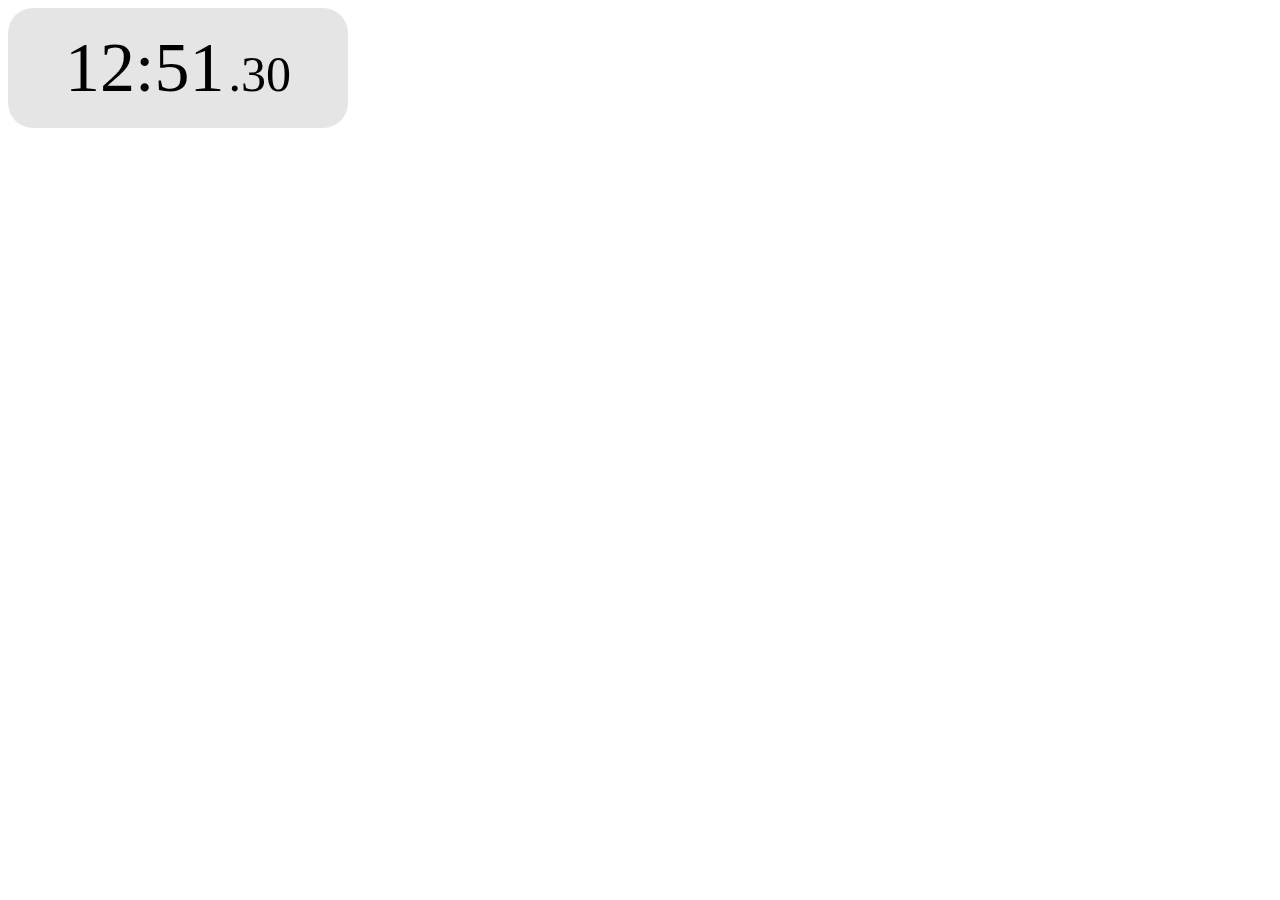
==== index.html @ 0a610112 "greeting1" ====
<!DOCTYPE html>
<html lang="en">
  <head>
    <link rel="stylesheet" href="styles.css" />
    <meta charset="UTF-8" />
    <meta http-equiv="X-UA-Compatible" content="IE=edge" />
    <meta name="viewport" content="width=device-width, initial-scale=1.0" />
    <title>Momentum</title>
  </head>
  <body>
    <div class="js-clock clock">
      <span class="clock__time">00:00</span>
      <span class="clock__sec">.00</span>
    </div>
    <form class="js-greetingForm greetingForm">
      <input type="text" placeholder="What is your name?" />
    </form>
    <h4 class="js-greetings greetings"></h4>
    <script src="clock.js"></script>
    <script src="greeting.js"></script>
  </body>
</html>
---- styles.css ----
@import "clock.css";
@import "greetingForm.css";
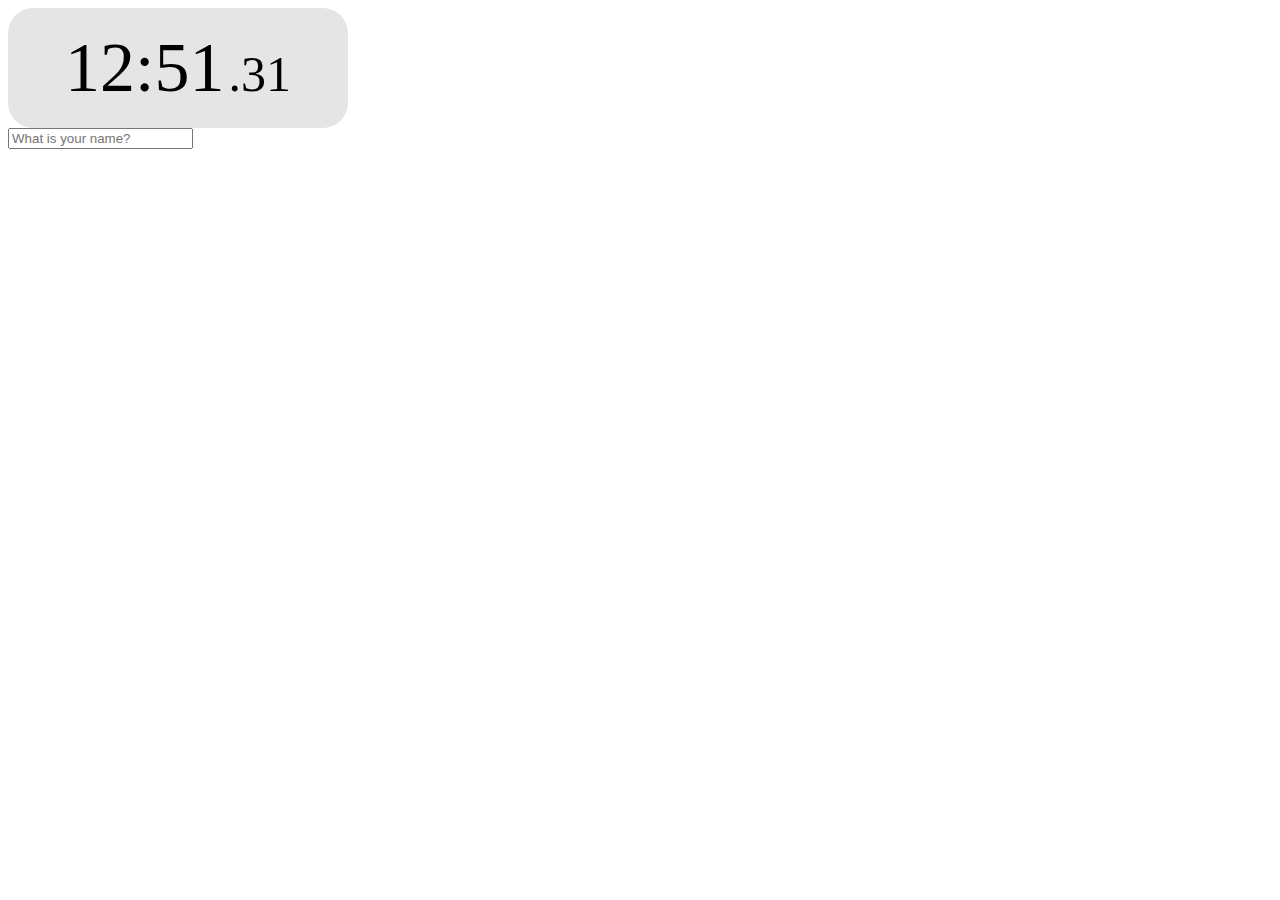
==== commit ff6ddc1a: "greetingprac" ====
--- a/index.html
+++ b/index.html
@@ -15,7 +15,7 @@
     <form class="js-greetingForm greetingForm">
       <input type="text" placeholder="What is your name?" />
     </form>
-    <h4 class="js-greetings greetings"></h4>
+    <h4 class="js-greeting greeting"></h4>
     <script src="clock.js"></script>
     <script src="greeting.js"></script>
   </body>
--- a/styles.css
+++ b/styles.css
@@ -1,2 +1,2 @@
 @import "clock.css";
-@import "greetingForm.css";
+@import "greeting.css";
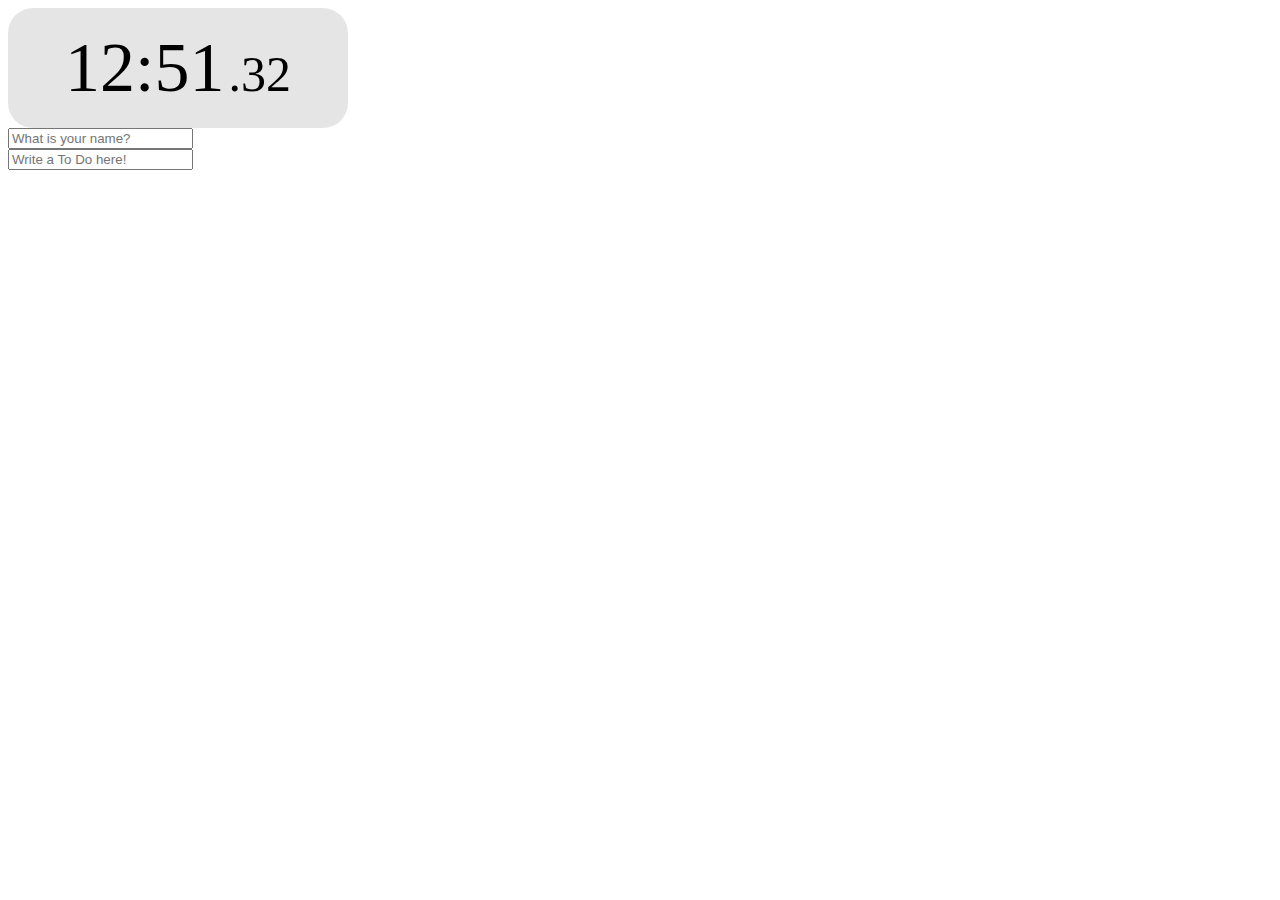
==== commit e70fba13: "todo1" ====
--- a/index.html
+++ b/index.html
@@ -16,7 +16,12 @@
       <input type="text" placeholder="What is your name?" />
     </form>
     <h4 class="js-greeting greeting"></h4>
+    <form class="js-toDoForm toDoForm">
+      <input type="text" placeholder="Write a To Do here!" />
+    </form>
+    <ul class="js-toDoList"></ul>
     <script src="clock.js"></script>
     <script src="greeting.js"></script>
+    <script src="todo.js"></script>
   </body>
 </html>
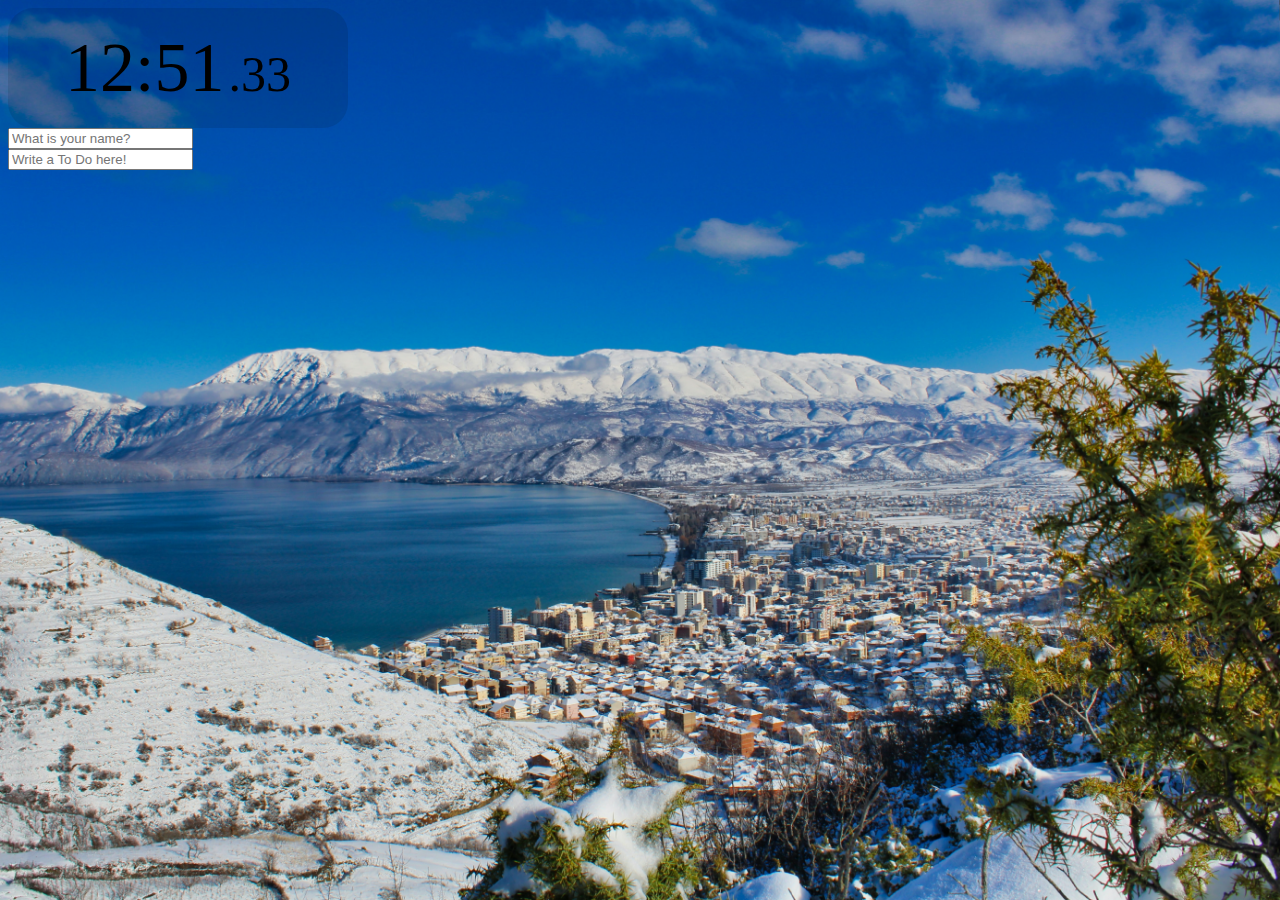
==== commit 710af021: "bg" ====
--- a/index.html
+++ b/index.html
@@ -23,5 +23,6 @@
     <script src="clock.js"></script>
     <script src="greeting.js"></script>
     <script src="todo.js"></script>
+    <script src="bg.js"></script>
   </body>
 </html>
--- a/styles.css
+++ b/styles.css
@@ -1,2 +1,25 @@
 @import "clock.css";
 @import "greeting.css";
+
+body {
+  background-color: gray;
+}
+
+@keyframes fadeIn {
+  from {
+    opacity: 0;
+  }
+  to {
+    opacity: 1;
+  }
+}
+
+.bgImage {
+  position: absolute;
+  top: 0;
+  left: 0;
+  width: 100%;
+  height: 100%;
+  z-index: -1;
+  animation: fadeIn 0.5s ease-in-out;
+}
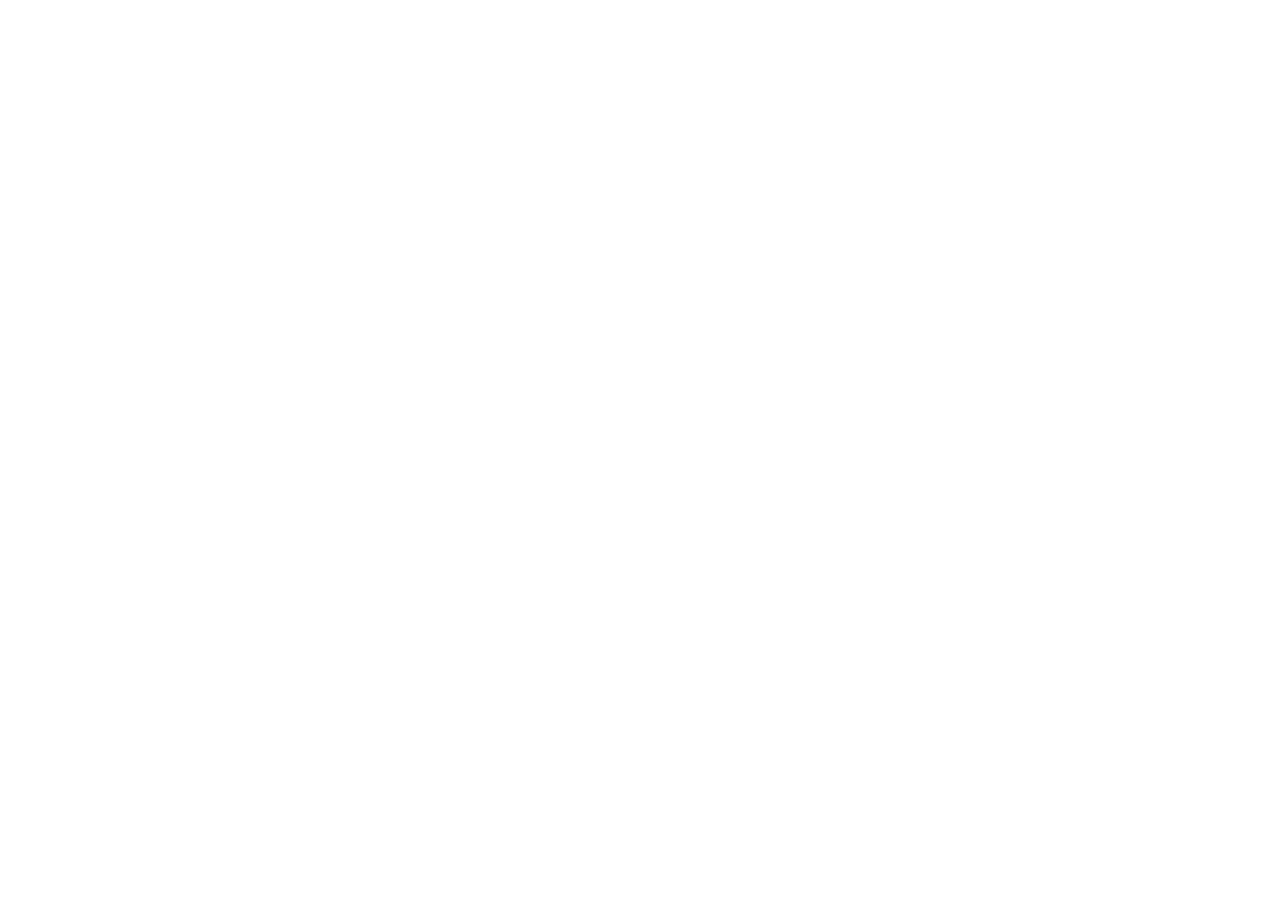
==== commit 7bd938f4: "0722" ====
--- a/index.html
+++ b/index.html
@@ -1,28 +1,12 @@
 <!DOCTYPE html>
 <html lang="en">
   <head>
-    <link rel="stylesheet" href="styles.css" />
     <meta charset="UTF-8" />
     <meta http-equiv="X-UA-Compatible" content="IE=edge" />
     <meta name="viewport" content="width=device-width, initial-scale=1.0" />
-    <title>Momentum</title>
+    <title>Document</title>
   </head>
   <body>
-    <div class="js-clock clock">
-      <span class="clock__time">00:00</span>
-      <span class="clock__sec">.00</span>
-    </div>
-    <form class="js-greetingForm greetingForm">
-      <input type="text" placeholder="What is your name?" />
-    </form>
-    <h4 class="js-greeting greeting"></h4>
-    <form class="js-toDoForm toDoForm">
-      <input type="text" placeholder="Write a To Do here!" />
-    </form>
-    <ul class="js-toDoList"></ul>
-    <script src="clock.js"></script>
-    <script src="greeting.js"></script>
-    <script src="todo.js"></script>
-    <script src="bg.js"></script>
+    <script src="app.js"></script>
   </body>
 </html>
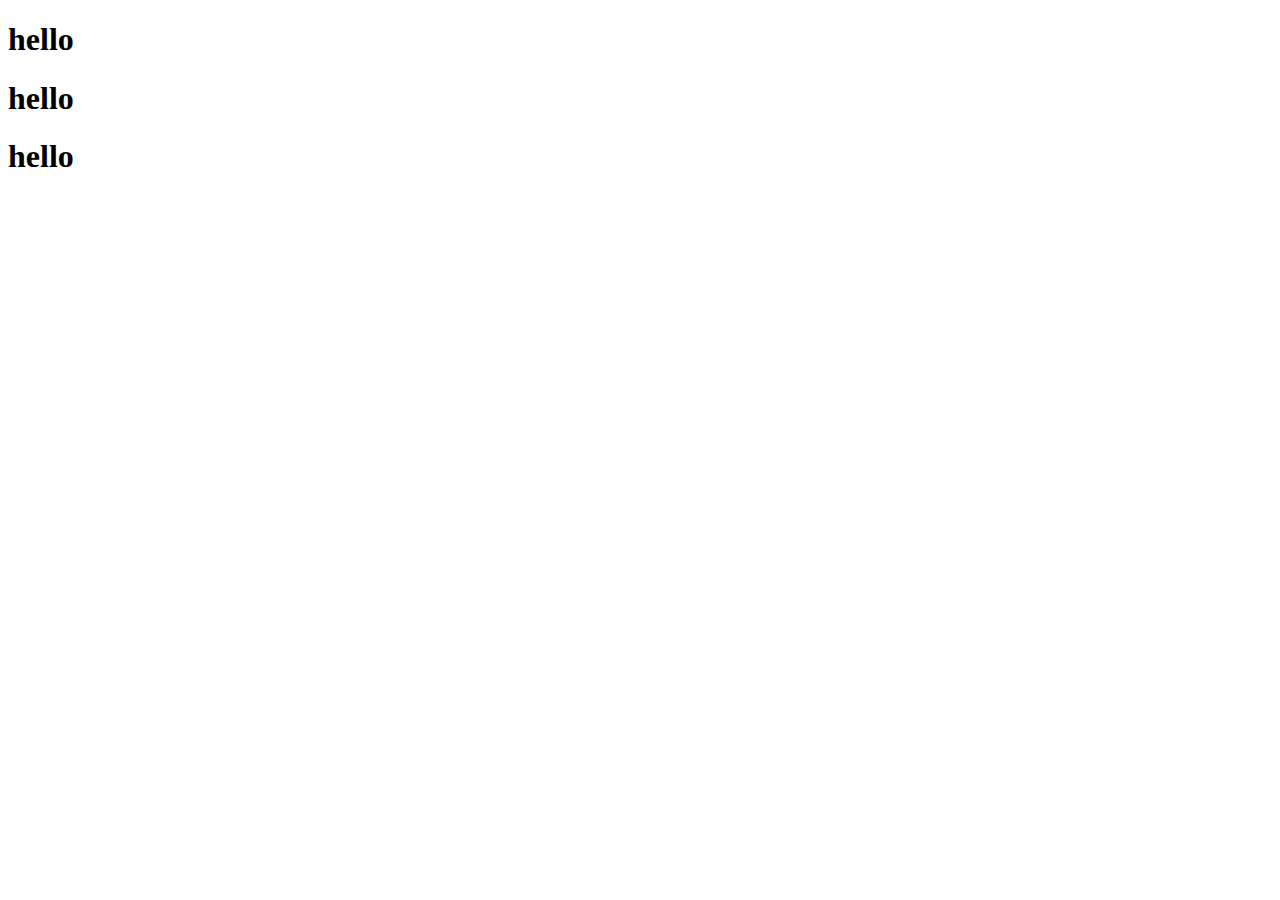
==== commit 2355d7d0: "0724" ====
--- a/index.html
+++ b/index.html
@@ -4,9 +4,19 @@
     <meta charset="UTF-8" />
     <meta http-equiv="X-UA-Compatible" content="IE=edge" />
     <meta name="viewport" content="width=device-width, initial-scale=1.0" />
-    <title>Document</title>
+    <title>Momentum</title>
   </head>
   <body>
+    <div class="hello">
+      <h1>Grab me!1</h1>
+    </div>
+    <div class="hello">
+      <h1>Grab me!2</h1>
+    </div>
+    <div class="hello">
+      <h1>Grab me!3</h1>
+    </div>
+
     <script src="app.js"></script>
   </body>
 </html>
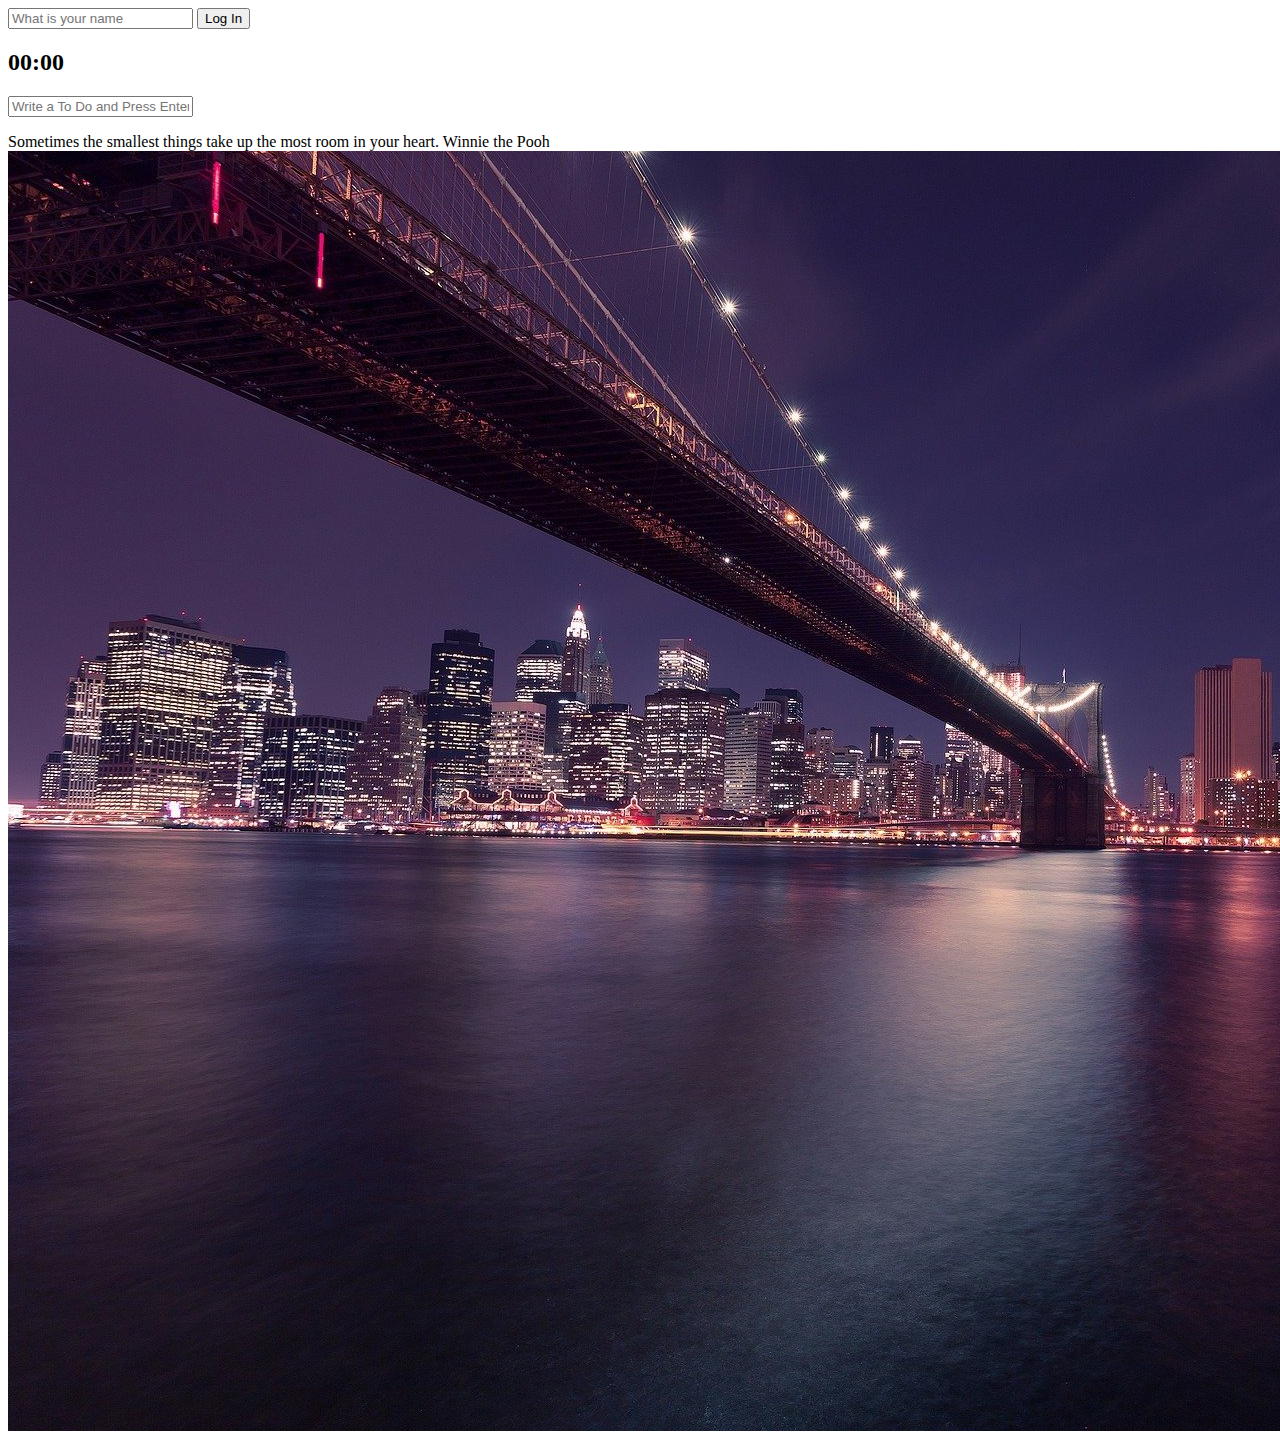
==== commit 6c537d06: "0725" ====
--- a/index.html
+++ b/index.html
@@ -4,19 +4,34 @@
     <meta charset="UTF-8" />
     <meta http-equiv="X-UA-Compatible" content="IE=edge" />
     <meta name="viewport" content="width=device-width, initial-scale=1.0" />
+    <link rel="stylesheet" href="css/style.css" />
     <title>Momentum</title>
   </head>
   <body>
-    <div class="hello">
-      <h1>Grab me!1</h1>
+    <form id="login-form" class="hidden">
+      <input
+        class="login-input"
+        type="text"
+        placeholder="What is your name"
+        required
+        maxlength="15"
+      />
+      <input type="submit" value="Log In" />
+    </form>
+    <h2 id="clock">00:00</h2>
+    <h1 id="greeting" class="hidden"></h1>
+    <form id="todo-form" action="">
+      <input type="text" placeholder="Write a To Do and Press Enter" required />
+    </form>
+    <ul id="todo-list"></ul>
+    <div id="quote">
+      <span></span>
+      <span></span>
     </div>
-    <div class="hello">
-      <h1>Grab me!2</h1>
-    </div>
-    <div class="hello">
-      <h1>Grab me!3</h1>
-    </div>
-
-    <script src="app.js"></script>
+    <script src="js/greeting.js"></script>
+    <script src="js/clock.js"></script>
+    <script src="js/quotes.js"></script>
+    <script src="js/background.js"></script>
+    <script src="js/todo.js"></script>
   </body>
 </html>
--- a/css/style.css
+++ b/css/style.css
@@ -0,0 +1,3 @@
+.hidden {
+  display: none;
+}
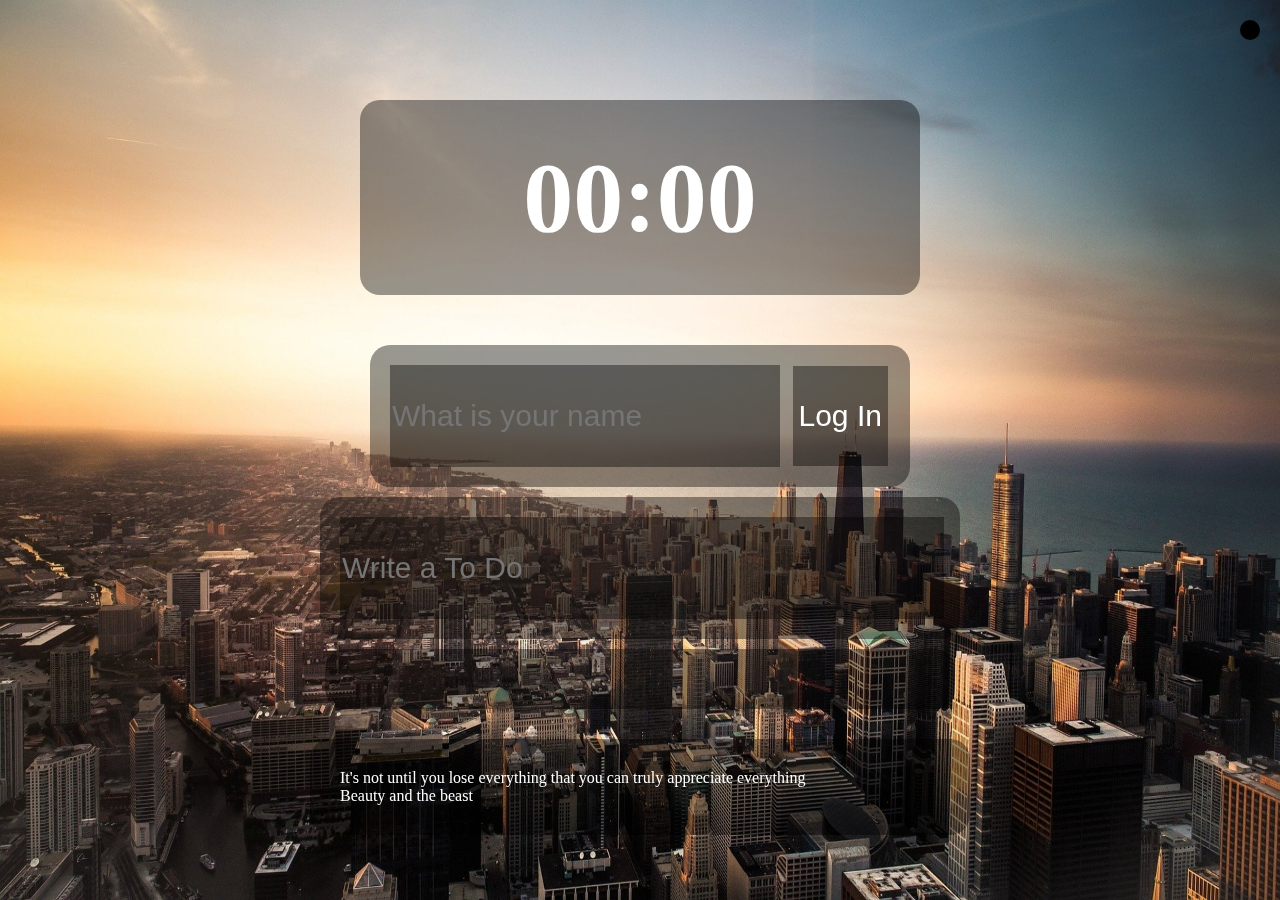
==== commit 3e1b42c1: "0728" ====
--- a/index.html
+++ b/index.html
@@ -8,7 +8,10 @@
     <title>Momentum</title>
   </head>
   <body>
-    <form id="login-form" class="hidden">
+    <form class="clock-form">
+      <h2 class="clock" id="clock">00:00</h2>
+    </form>
+    <form id="login-form" class="hidden login-form">
       <input
         class="login-input"
         type="text"
@@ -18,13 +21,21 @@
       />
       <input type="submit" value="Log In" />
     </form>
-    <h2 id="clock">00:00</h2>
-    <h1 id="greeting" class="hidden"></h1>
-    <form id="todo-form" action="">
-      <input type="text" placeholder="Write a To Do and Press Enter" required />
+    <h1 id="greeting" class="greeting hidden"></h1>
+    <form class="todo-form" id="todo-form" action="">
+      <input
+        class="todo-input"
+        type="text"
+        placeholder="Write a To Do"
+        required
+      />
     </form>
-    <ul id="todo-list"></ul>
-    <div id="quote">
+    <ul class="todo-list" id="todo-list"></ul>
+    <div class="quote-form" id="quote">
+      <span></span><br />
+      <span></span>
+    </div>
+    <div class="weather" id="weather">
       <span></span>
       <span></span>
     </div>
@@ -33,5 +44,6 @@
     <script src="js/quotes.js"></script>
     <script src="js/background.js"></script>
     <script src="js/todo.js"></script>
+    <script src="js/weather.js"></script>
   </body>
 </html>
--- a/css/style.css
+++ b/css/style.css
@@ -1,3 +1,124 @@
 .hidden {
   display: none;
 }
+
+img {
+  width: 100%;
+  height: 100%;
+  left: 0;
+  right: 0;
+  top: 0;
+  bottom: 0;
+  margin: auto;
+  overflow: auto;
+  position: fixed;
+  z-index: -1;
+}
+
+.clock-form {
+  justify-content: center;
+  background-color: rgba(0, 0, 0, 0.4);
+  padding: 30px;
+  width: 500px;
+  border-radius: 20px;
+  margin: auto;
+  margin-top: 100px;
+}
+
+.clock {
+  display: flex;
+  justify-content: center;
+  color: white;
+  font-size: 100px;
+  margin: 10px;
+}
+
+.login-form {
+  justify-content: center;
+  background-color: rgba(0, 0, 0, 0.4);
+  width: 500px;
+  padding: 20px;
+  margin: auto;
+  margin-top: 50px;
+  color: white;
+  border-radius: 20px;
+  font-size: 50px;
+}
+
+.todo-form {
+  justify-content: center;
+  background-color: rgba(0, 0, 0, 0.4);
+  width: 600px;
+  padding: 20px;
+  margin: auto;
+  margin-top: 10px;
+  color: white;
+  border-radius: 20px;
+  font-size: 50px;
+}
+
+.greeting {
+  justify-content: center;
+  background-color: rgba(0, 0, 0, 0.4);
+  width: 500px;
+  padding: 30px;
+  margin: auto;
+  margin-top: 50px;
+  color: white;
+  border-radius: 20px;
+  font-size: 50px;
+}
+
+input {
+  border: none;
+  height: 100px;
+  font-size: 30px;
+  color: white;
+  background-color: rgba(0, 0, 0, 0.4);
+}
+
+.todo-input {
+  width: 600px;
+}
+
+.todo-list {
+  justify-content: center;
+  background-color: rgba(0, 0, 0, 0.4);
+  color: white;
+  padding: 30px;
+  padding-left: 50px;
+  width: 550px;
+  border-radius: 20px;
+  margin: auto;
+  margin-top: 10px;
+  font-size: 30px;
+  list-style: none;
+}
+
+.quote-form {
+  justify-content: center;
+  align-content: flex-end;
+  background-color: rgba(0, 0, 0, 0.4);
+  color: white;
+  padding: 30px;
+  width: 600px;
+  border-radius: 20px;
+  margin: auto;
+  margin-top: 30px;
+}
+
+.weather {
+  position: absolute;
+  top: 20px;
+  right: 20px;
+  background-color: black;
+  color: white;
+  padding: 10px;
+  border-radius: 20px;
+}
+
+button {
+  border: none;
+  background-color: rgba(0, 0, 0, 0);
+  font-size: 30px;
+}
